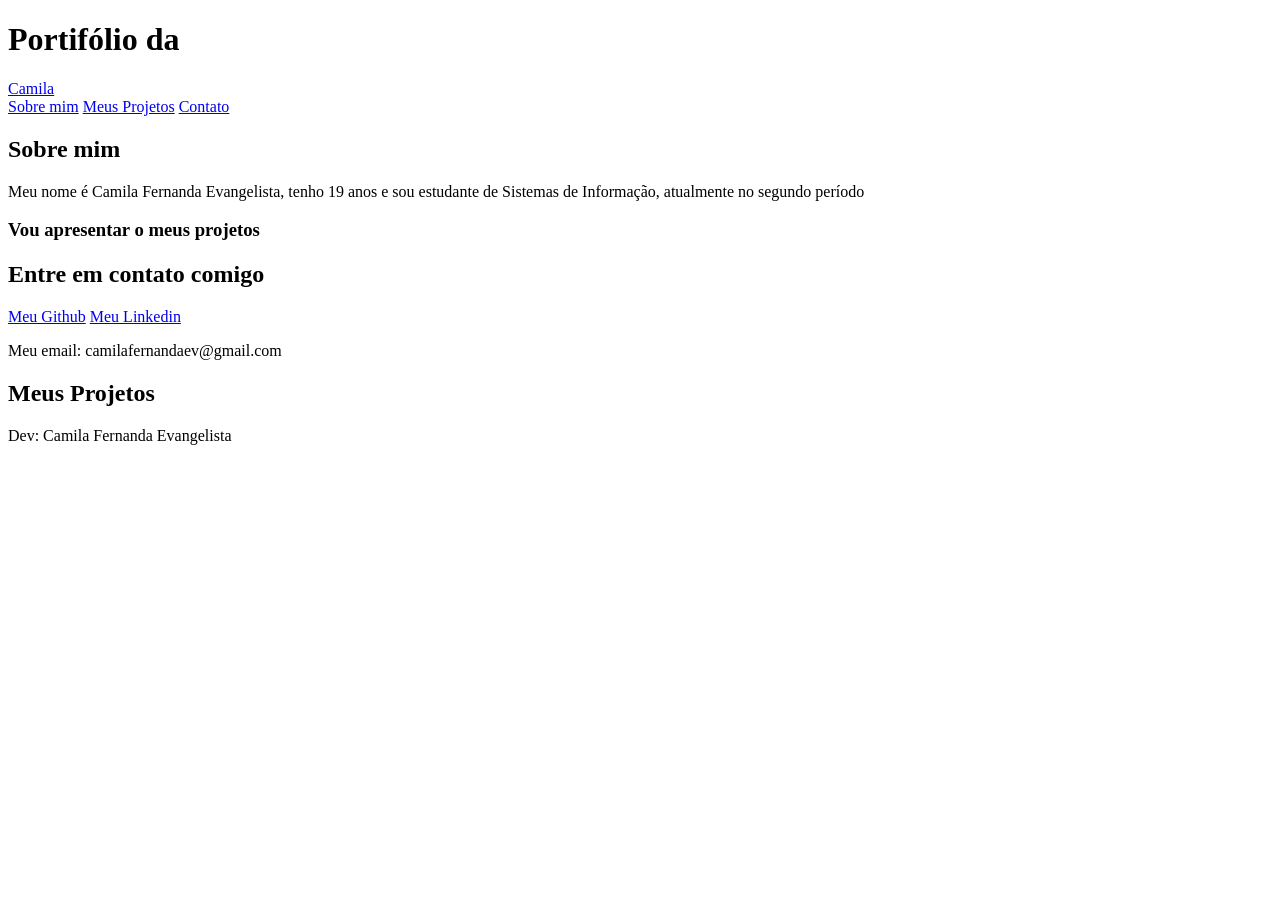
==== assets/index.html @ 195bc3f1 "index basico" ====
<!DOCTYPE html>
<html lang="pt-BR">
<head>
    <meta charset="UTF-8">
    <meta name="viewport" content="width=device-width, initial-scale=1.0">
    <title>Portifólio</title>
    <link rel="stylesheet" href="style.css">
</head>
<body>
        <header>
        <h1>Portifólio da </h1> 
        <a href="https://www.linkedin.com/in/camila-fernanda-evangelista-34b737344/"> Camila</a>
        <nav>
            <a href="#sobre">Sobre mim</a>
            <a href="#projetos">Meus Projetos</a>
            <a href="#contato">Contato</a>
        </nav>
        </header>

        <main>
            <section id="sobre">
                <h2>Sobre mim</h2>
                <p> Meu nome é Camila Fernanda Evangelista, tenho 19 anos e sou estudante de Sistemas de Informação, atualmente no segundo período</p>
                <h3>Vou apresentar o meus projetos</h3>
            </section>

            <section id="contato">
                <h2>Entre em contato comigo</h2>
                <a href="https://github.com/alimackkj"> Meu Github</a>
                <a href="https://www.linkedin.com/in/camila-fernanda-evangelista-34b737344/"> Meu Linkedin</a>
                <p>Meu email: camilafernandaev@gmail.com</p>
            </section>

            <section id="projetos">
                <h2>Meus Projetos</h2>
            </section>
        </main>
        
        <script src="script.js"></script>
        <footer>
            <p>Dev: Camila Fernanda Evangelista</p>
        </footer>
</body>
</html>
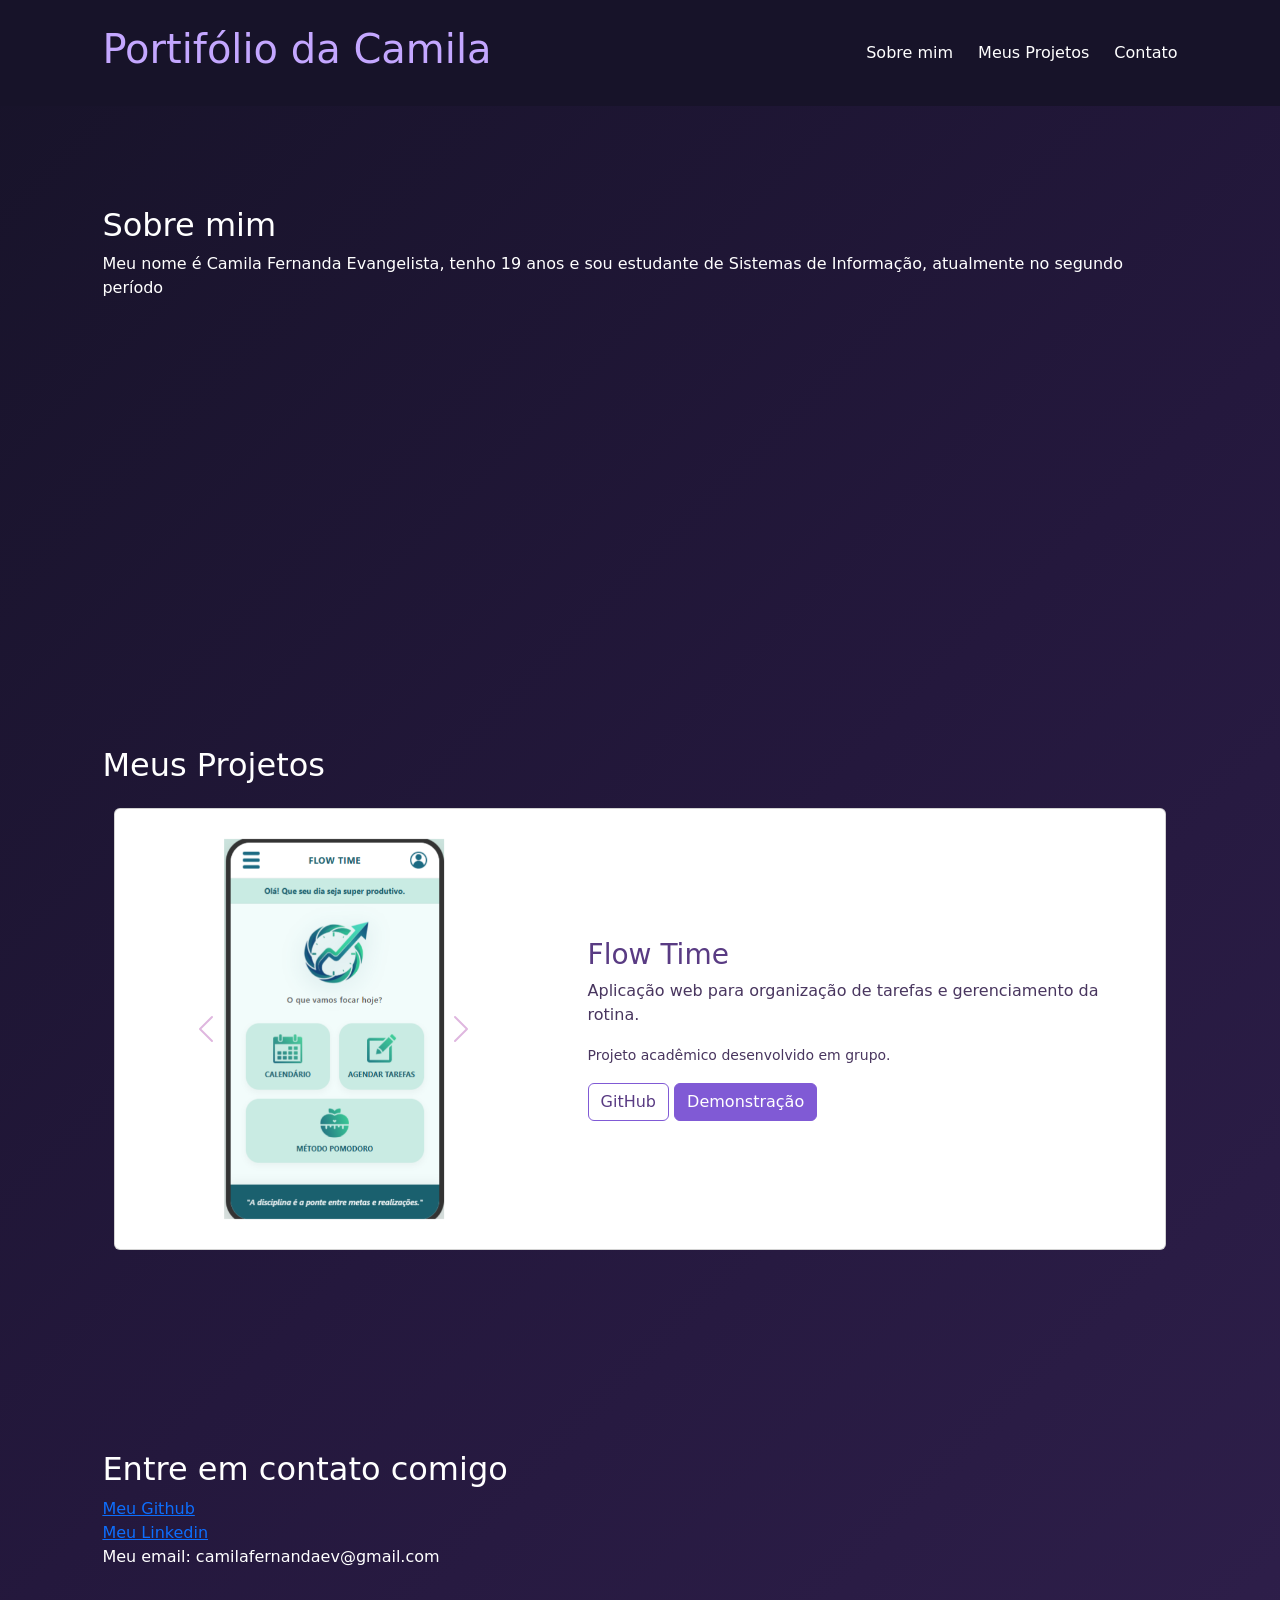
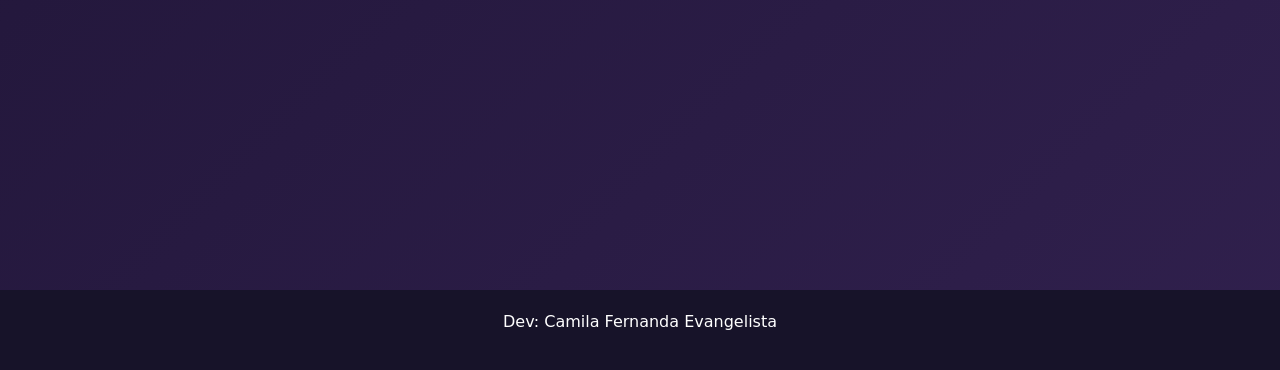
==== commit 56c6e377: "implementação do projeto flow time" ====
--- a/assets/index.html
+++ b/assets/index.html
@@ -5,11 +5,12 @@
     <meta name="viewport" content="width=device-width, initial-scale=1.0">
     <title>Portifólio</title>
     <link rel="stylesheet" href="style.css">
+    <link href="https://cdn.jsdelivr.net/npm/bootstrap@5.3.3/dist/css/bootstrap.min.css" rel="stylesheet">
 </head>
 <body>
         <header>
-        <h1>Portifólio da </h1> 
-        <a href="https://www.linkedin.com/in/camila-fernanda-evangelista-34b737344/"> Camila</a>
+        <h1>Portifólio da Camila</h1> 
+        
         <nav>
             <a href="#sobre">Sobre mim</a>
             <a href="#projetos">Meus Projetos</a>
@@ -21,24 +22,123 @@
             <section id="sobre">
                 <h2>Sobre mim</h2>
                 <p> Meu nome é Camila Fernanda Evangelista, tenho 19 anos e sou estudante de Sistemas de Informação, atualmente no segundo período</p>
-                <h3>Vou apresentar o meus projetos</h3>
+                
+            </section>
+
+            <section id="projetos">
+                <h2>Meus Projetos</h2>
+
+ <div class="container mt-4">
+        <div class="card projeto-bootstrap">
+            <div class="row g-0 align-items-center">
+
+                <!-- Carrossel de imagens -->
+                <div class="col-md-5">
+                    <div id="flowTimeCarousel" class="carousel slide">
+
+                        <div class="carousel-inner">
+
+                            <div class="carousel-item active">
+                                <img src="images/flow-time/TelaDeInicio.png"
+                                     class="d-block w-100"
+                                     alt="Tela inicial do Flow Time">
+                            </div>
+
+                            <div class="carousel-item">
+                                <img src="images/flow-time/TelaAgendarTarefas.png"
+                                     class="d-block w-100"
+                                     alt="Tela de agendamento">
+                            </div>
+
+                            <div class="carousel-item">
+                                <img src="images/flow-time/TelaCalendario.png"
+                                     class="d-block w-100"
+                                     alt="Tela de calendário">
+                            </div>
+
+                            <div class="carousel-item">
+                                <img src="images/flow-time/TelaPomodoro.png"
+                                     class="d-block w-100"
+                                     alt="Tela de Pomodoro">
+                            </div>
+
+                        </div>
+
+                        <!-- Botão anterior -->
+                        <button class="carousel-control-prev"
+                                type="button"
+                                data-bs-target="#flowTimeCarousel"
+                                data-bs-slide="prev">
+                            <span class="carousel-control-prev-icon"></span>
+                        </button>
+
+                        <!-- Botão próximo -->
+                        <button class="carousel-control-next"
+                                type="button"
+                                data-bs-target="#flowTimeCarousel"
+                                data-bs-slide="next">
+                            <span class="carousel-control-next-icon"></span>
+                        </button>
+
+                    </div>
+                </div>
+
+                <!-- Informações do projeto -->
+                <div class="col-md-7">
+                    <div class="card-body">
+
+                        <h3 class="card-title">Flow Time</h3>
+
+                        <p class="card-text">
+                            Aplicação web para organização de tarefas
+                            e gerenciamento da rotina.
+                        </p>
+
+                        <p class="card-text">
+                            <small>
+                                Projeto acadêmico desenvolvido em grupo.
+                            </small>
+                        </p>
+
+                        <a href="https://github.com/ICEI-PUC-Minas-PCO-SI/2026-1-p1-tiaw-g4-flow-time-2.git"
+                           target="_blank"
+                           rel="noopener noreferrer"
+                           class="btn btn-outline-light">
+                            GitHub
+                        </a>
+
+                        <a href="https://flow-time-g4.vercel.app/"
+                           target="_blank"
+                           rel="noopener noreferrer"
+                           class="btn btn-primary">
+                            Demonstração
+                        </a>
+
+                    </div>
+                </div>
+
+            </div>
+        </div>
+    </div>
+
             </section>
 
             <section id="contato">
                 <h2>Entre em contato comigo</h2>
                 <a href="https://github.com/alimackkj"> Meu Github</a>
+                <br>
                 <a href="https://www.linkedin.com/in/camila-fernanda-evangelista-34b737344/"> Meu Linkedin</a>
                 <p>Meu email: camilafernandaev@gmail.com</p>
-            </section>
-
-            <section id="projetos">
-                <h2>Meus Projetos</h2>
             </section>
         </main>
         
         <script src="script.js"></script>
         <footer>
-            <p>Dev: Camila Fernanda Evangelista</p>
+            <div class="footer-content">
+                <p>Dev: Camila Fernanda Evangelista</p>
+            </div>
+            
         </footer>
+        <script src="https://cdn.jsdelivr.net/npm/bootstrap@5.3.3/dist/js/bootstrap.bundle.min.js"></script>
 </body>
 </html>
--- a/assets/style.css
+++ b/assets/style.css
@@ -0,0 +1,171 @@
+
+/* CONFIGURAÇÕES GERAIS */
+* {
+    margin: 0;
+    padding: 0;
+    box-sizing: border-box;
+}
+
+html {
+    scroll-behavior: smooth;
+}
+
+/* CORPO DO SITE */
+body {
+    font-family: Arial, sans-serif;
+    background: linear-gradient(135deg, #171329, #24183d, #30204d);
+    color: #ffffff;
+    min-height: 100vh;
+}
+
+/* CABEÇALHO */
+header {
+    display: flex;
+    justify-content: space-between;
+    align-items: center;
+    padding: 25px 8%;
+    background-color: #171329;
+}
+
+header h1 {
+    color: #c4a7ff;
+}
+
+/* NAVEGAÇÃO */
+nav {
+    display: flex;
+    gap: 25px;
+}
+
+nav a {
+    color: #ffffff;
+    text-decoration: none;
+}
+
+nav a:hover {
+    color: #c4a7ff;
+}
+
+/* SEÇÕES */
+section {
+    padding: 100px 8%;
+    min-height: 60vh;
+}
+
+h2 {
+    color: #c4a7ff;
+    margin-bottom: 20px;
+}
+
+/* LINKS */
+a {
+    color: #c4a7ff;
+}
+
+a:hover {
+    color: #e0d1ff;
+}
+
+/* CARD DOS PROJETOS */
+.projeto-bootstrap {
+    background-color: #e9e1f5;
+    border: 1px solid #c4a7ff;
+    border-radius: 18px;
+    color: #302044;
+    overflow: hidden;
+}
+
+/* CARROSSEL BOOTSTRAP */
+.projeto-bootstrap .carousel {
+    max-width: 300px;
+    margin: 20px auto;
+}
+
+.projeto-bootstrap .carousel-item img {
+    height: 400px;
+    object-fit: contain;
+    padding: 10px;
+}
+
+/* SETAS DO CARROSSEL */
+.projeto-bootstrap .carousel-control-prev-icon,
+.projeto-bootstrap .carousel-control-next-icon {
+    filter: invert(20%) sepia(30%) saturate(1500%)
+            hue-rotate(230deg) brightness(75%);
+}
+
+/* INFORMAÇÕES DO PROJETO */
+.projeto-bootstrap .card-body {
+    padding: 35px;
+}
+
+.projeto-bootstrap .card-title {
+    color: #593b83;
+    font-size: 28px;
+}
+
+.projeto-bootstrap .card-text {
+    color: #49365f;
+}
+
+.projeto-bootstrap small {
+    color: #705d85;
+}
+
+/* BOTÃO GITHUB */
+.projeto-bootstrap .btn-outline-light {
+    color: #593b83;
+    border-color: #805ad5;
+}
+
+.projeto-bootstrap .btn-outline-light:hover {
+    background-color: #805ad5;
+    color: #ffffff;
+}
+
+/* BOTÃO DEMONSTRAÇÃO */
+.projeto-bootstrap .btn-primary {
+    background-color: #805ad5;
+    border-color: #805ad5;
+    color: #ffffff;
+}
+
+.projeto-bootstrap .btn-primary:hover {
+    background-color: #6842bd;
+    border-color: #6842bd;
+}
+
+/* RODAPÉ */
+footer {
+    display: flex;
+    justify-content: center;
+    align-items: center;
+    padding: 20px;
+    background-color: #171329;
+    color: #ffffff;
+}
+
+/* Textos gerais do site em branco */
+body {
+    color: #ffffff;
+}
+
+header,
+header a,
+section h2,
+section p,
+footer {
+    color: #ffffff;
+}
+
+/* Mantém os textos do card em roxo escuro */
+.projeto-bootstrap,
+.projeto-bootstrap .card-title,
+.projeto-bootstrap .card-text,
+.projeto-bootstrap small {
+    color: #49365f;
+}
+
+.projeto-bootstrap .card-title {
+    color: #593b83;
+}
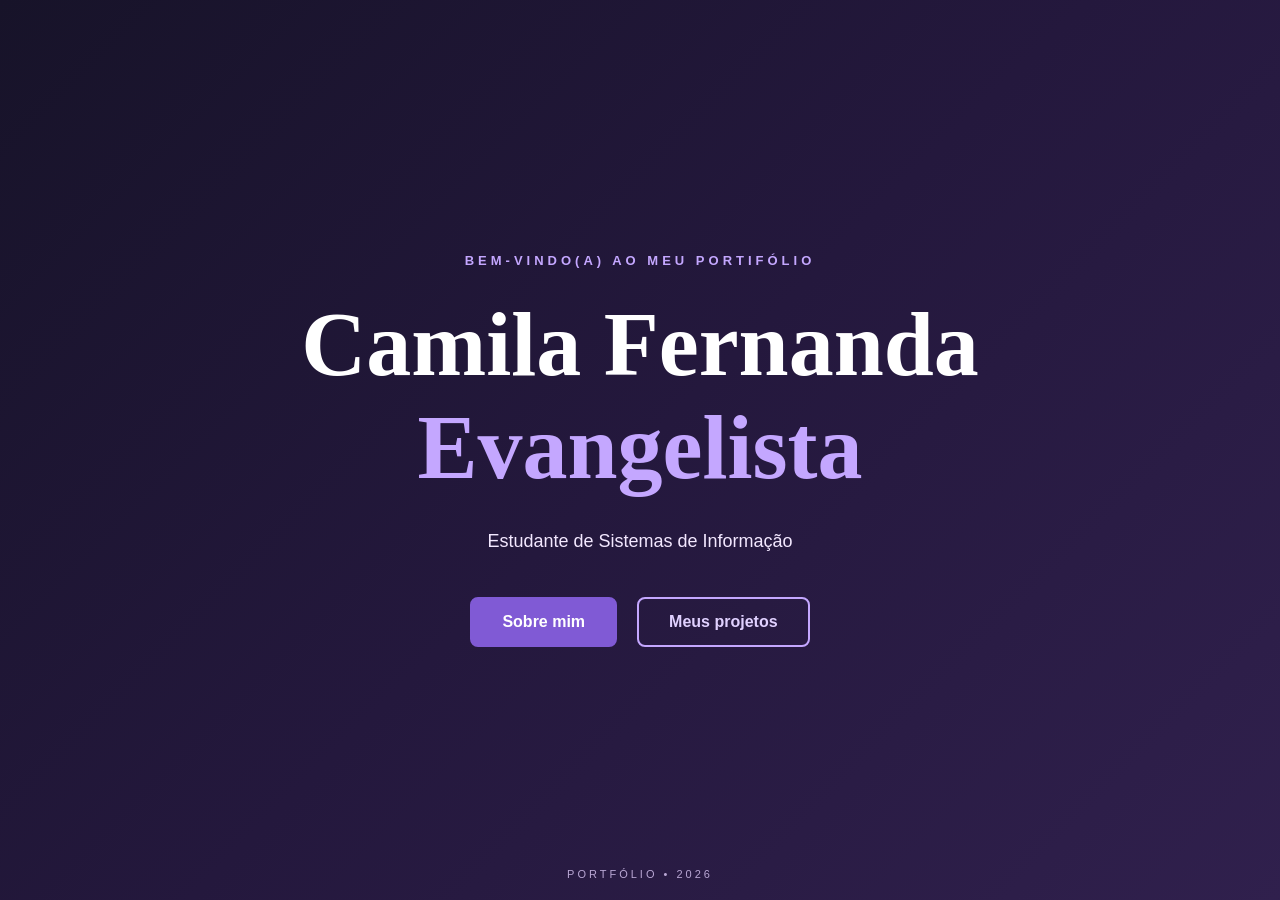
==== commit 641980ad: "melhora do layout" ====
--- a/assets/index.html
+++ b/assets/index.html
@@ -1,144 +1,51 @@
+
 <!DOCTYPE html>
 <html lang="pt-BR">
+
 <head>
     <meta charset="UTF-8">
     <meta name="viewport" content="width=device-width, initial-scale=1.0">
-    <title>Portifólio</title>
+    <title>Camila | Portfólio</title>
     <link rel="stylesheet" href="style.css">
-    <link href="https://cdn.jsdelivr.net/npm/bootstrap@5.3.3/dist/css/bootstrap.min.css" rel="stylesheet">
 </head>
+
 <body>
-        <header>
-        <h1>Portifólio da Camila</h1> 
-        
-        <nav>
-            <a href="#sobre">Sobre mim</a>
-            <a href="#projetos">Meus Projetos</a>
-            <a href="#contato">Contato</a>
-        </nav>
-        </header>
 
-        <main>
-            <section id="sobre">
-                <h2>Sobre mim</h2>
-                <p> Meu nome é Camila Fernanda Evangelista, tenho 19 anos e sou estudante de Sistemas de Informação, atualmente no segundo período</p>
+    <main class="capa">
+
+        <div class="capa-conteudo">
+
+            <p class="capa-saudacao">BEM-VINDO(A) AO MEU PORTIFÓLIO</p>
+
+            <h1>
+               Camila Fernanda
+               <span> Evangelista </span>
+            </h1>
+
+            <p class="capa-descricao">
+                Estudante de Sistemas de Informação
                 
-            </section>
+            </p>
 
-            <section id="projetos">
-                <h2>Meus Projetos</h2>
+            <div class="capa-botoes">
 
- <div class="container mt-4">
-        <div class="card projeto-bootstrap">
-            <div class="row g-0 align-items-center">
+                <a href="sobre.html" class="botao botao-principal">
+                    Sobre mim
+                </a>
 
-                <!-- Carrossel de imagens -->
-                <div class="col-md-5">
-                    <div id="flowTimeCarousel" class="carousel slide">
-
-                        <div class="carousel-inner">
-
-                            <div class="carousel-item active">
-                                <img src="images/flow-time/TelaDeInicio.png"
-                                     class="d-block w-100"
-                                     alt="Tela inicial do Flow Time">
-                            </div>
-
-                            <div class="carousel-item">
-                                <img src="images/flow-time/TelaAgendarTarefas.png"
-                                     class="d-block w-100"
-                                     alt="Tela de agendamento">
-                            </div>
-
-                            <div class="carousel-item">
-                                <img src="images/flow-time/TelaCalendario.png"
-                                     class="d-block w-100"
-                                     alt="Tela de calendário">
-                            </div>
-
-                            <div class="carousel-item">
-                                <img src="images/flow-time/TelaPomodoro.png"
-                                     class="d-block w-100"
-                                     alt="Tela de Pomodoro">
-                            </div>
-
-                        </div>
-
-                        <!-- Botão anterior -->
-                        <button class="carousel-control-prev"
-                                type="button"
-                                data-bs-target="#flowTimeCarousel"
-                                data-bs-slide="prev">
-                            <span class="carousel-control-prev-icon"></span>
-                        </button>
-
-                        <!-- Botão próximo -->
-                        <button class="carousel-control-next"
-                                type="button"
-                                data-bs-target="#flowTimeCarousel"
-                                data-bs-slide="next">
-                            <span class="carousel-control-next-icon"></span>
-                        </button>
-
-                    </div>
-                </div>
-
-                <!-- Informações do projeto -->
-                <div class="col-md-7">
-                    <div class="card-body">
-
-                        <h3 class="card-title">Flow Time</h3>
-
-                        <p class="card-text">
-                            Aplicação web para organização de tarefas
-                            e gerenciamento da rotina.
-                        </p>
-
-                        <p class="card-text">
-                            <small>
-                                Projeto acadêmico desenvolvido em grupo.
-                            </small>
-                        </p>
-
-                        <a href="https://github.com/ICEI-PUC-Minas-PCO-SI/2026-1-p1-tiaw-g4-flow-time-2.git"
-                           target="_blank"
-                           rel="noopener noreferrer"
-                           class="btn btn-outline-light">
-                            GitHub
-                        </a>
-
-                        <a href="https://flow-time-g4.vercel.app/"
-                           target="_blank"
-                           rel="noopener noreferrer"
-                           class="btn btn-primary">
-                            Demonstração
-                        </a>
-
-                    </div>
-                </div>
+                <a href="projetos.html" class="botao botao-secundario">
+                    Meus projetos
+                </a>
 
             </div>
+
         </div>
-    </div>
 
-            </section>
+        <div class="capa-rodape">
+            <p>PORTFÓLIO • 2026</p>
+        </div>
 
-            <section id="contato">
-                <h2>Entre em contato comigo</h2>
-                <a href="https://github.com/alimackkj"> Meu Github</a>
-                <br>
-                <a href="https://www.linkedin.com/in/camila-fernanda-evangelista-34b737344/"> Meu Linkedin</a>
-                <p>Meu email: camilafernandaev@gmail.com</p>
-            </section>
-        </main>
-        
-        <script src="script.js"></script>
-        <footer>
-            <div class="footer-content">
-                <p>Dev: Camila Fernanda Evangelista</p>
-            </div>
-            
-        </footer>
-        <script src="https://cdn.jsdelivr.net/npm/bootstrap@5.3.3/dist/js/bootstrap.bundle.min.js"></script>
+    </main>
+
 </body>
-</html>+</html>
--- a/assets/style.css
+++ b/assets/style.css
@@ -10,7 +10,6 @@
     scroll-behavior: smooth;
 }
 
-/* CORPO DO SITE */
 body {
     font-family: Arial, sans-serif;
     background: linear-gradient(135deg, #171329, #24183d, #30204d);
@@ -18,7 +17,102 @@
     min-height: 100vh;
 }
 
-/* CABEÇALHO */
+/* CAPA */
+.capa {
+    min-height: 100vh;
+    display: flex;
+    flex-direction: column;
+    justify-content: center;
+    align-items: center;
+    text-align: center;
+    padding: 30px;
+    position: relative;
+}
+
+.capa-conteudo {
+    max-width: 900px;
+}
+
+.capa-saudacao {
+    color: #c4a7ff;
+    font-size: 13px;
+    font-weight: bold;
+    letter-spacing: 4px;
+    margin-bottom: 25px;
+}
+
+.capa h1 {
+    color: #ffffff;
+    font-family: Impact, fantasy;
+    font-size: clamp(45px, 8vw, 90px);
+    line-height: 1.15;
+    margin-bottom: 25px;
+}
+
+.capa h1 span {
+    display: block;
+    color: #c4a7ff;
+}
+
+.capa-descricao {
+    color: #f3e8ff;
+    font-size: 18px;
+    line-height: 1.8;
+    margin-bottom: 40px;
+}
+
+/* BOTÕES DA CAPA */
+.capa-botoes {
+    display: flex;
+    justify-content: center;
+    gap: 20px;
+    flex-wrap: wrap;
+}
+
+.botao {
+    display: inline-block;
+    padding: 14px 30px;
+    border-radius: 8px;
+    text-decoration: none;
+    font-weight: bold;
+    transition: 0.3s;
+}
+
+.botao-principal {
+    background-color: #805ad5;
+    color: #ffffff;
+    border: 2px solid #805ad5;
+}
+
+.botao-principal:hover {
+    background-color: #6842bd;
+    border-color: #6842bd;
+    color: #ffffff;
+    transform: translateY(-3px);
+}
+
+.botao-secundario {
+    background-color: transparent;
+    color: #e0d1ff;
+    border: 2px solid #c4a7ff;
+}
+
+.botao-secundario:hover {
+    background-color: #c4a7ff;
+    color: #171329;
+    transform: translateY(-3px);
+}
+
+/* RODAPÉ DA CAPA */
+.capa-rodape {
+    position: absolute;
+    bottom: 20px;
+    color: #b9a7d4;
+    font-size: 11px;
+    letter-spacing: 3px;
+}
+
+/* CABEÇALHO DAS OUTRAS PÁGINAS */
 header {
     display: flex;
     justify-content: space-between;
@@ -29,6 +123,9 @@
 
 header h1 {
     color: #c4a7ff;
+    font-family: Impact, fantasy;
+    font-size: 30px;
+    margin: 0;
 }
 
 /* NAVEGAÇÃO */
@@ -40,30 +137,85 @@
 nav a {
     color: #ffffff;
     text-decoration: none;
+    transition: 0.3s;
 }
 
 nav a:hover {
     color: #c4a7ff;
 }
 
-/* SEÇÕES */
-section {
-    padding: 100px 8%;
-    min-height: 60vh;
-}
-
-h2 {
-    color: #c4a7ff;
+/* PÁGINAS INTERNAS */
+.pagina {
+    padding: 80px 8%;
+    min-height: 75vh;
+}
+
+.pagina h2 {
+    color: #b582f8;
+    margin-bottom: 25px;
+    font-family: "Arial Black", sans-serif;
+    font-size: 1.5rem;
+    font-weight: bold;
+    text-shadow: none !important;
+    -webkit-text-stroke: 0 !important;
+    filter: none !important;
+} 
+
+.pagina p {
+    color: #f3e8ff;
+    font-family: Times, "Times New Roman", serif;
+    font-size: 1.25rem;
+    line-height: 1.7;
     margin-bottom: 20px;
 }
 
-/* LINKS */
-a {
-    color: #c4a7ff;
-}
-
-a:hover {
-    color: #e0d1ff;
+/* FORMAÇÃO */
+.informacao {
+    margin-bottom: 35px;
+}
+
+.informacao h3 {
+    color: #c4a7ff;
+}
+
+/* TECNOLOGIAS */
+.tecnologias {
+    display: flex;
+    flex-wrap: wrap;
+    gap: 8px;
+    margin: 15px 0 40px;
+}
+
+.tecnologias span {
+    background-color: #eee7ff;
+    color: #7545c5;
+    padding: 7px 14px;
+    border-radius: 20px;
+    font-size: 12px;
+    font-weight: 600;
+}
+
+/* CONTATOS */
+.contatos {
+    display: flex;
+    gap: 20px;
+    flex-wrap: wrap;
+    margin-bottom: 40px;
+}
+
+.contatos a {
+    color: #c4a7ff;
+    text-decoration: none;
+    font-weight: bold;
+}
+
+.contatos a:hover {
+    color: #ffffff;
+}
+
+/* BOTÃO VOLTAR */
+.voltar {
+    margin-top: 20px;
 }
 
 /* CARD DOS PROJETOS */
@@ -75,7 +227,6 @@
     overflow: hidden;
 }
 
-/* CARROSSEL BOOTSTRAP */
 .projeto-bootstrap .carousel {
     max-width: 300px;
     margin: 20px auto;
@@ -87,14 +238,12 @@
     padding: 10px;
 }
 
-/* SETAS DO CARROSSEL */
 .projeto-bootstrap .carousel-control-prev-icon,
 .projeto-bootstrap .carousel-control-next-icon {
     filter: invert(20%) sepia(30%) saturate(1500%)
             hue-rotate(230deg) brightness(75%);
 }
 
-/* INFORMAÇÕES DO PROJETO */
 .projeto-bootstrap .card-body {
     padding: 35px;
 }
@@ -112,7 +261,6 @@
     color: #705d85;
 }
 
-/* BOTÃO GITHUB */
 .projeto-bootstrap .btn-outline-light {
     color: #593b83;
     border-color: #805ad5;
@@ -123,7 +271,6 @@
     color: #ffffff;
 }
 
-/* BOTÃO DEMONSTRAÇÃO */
 .projeto-bootstrap .btn-primary {
     background-color: #805ad5;
     border-color: #805ad5;
@@ -142,30 +289,69 @@
     align-items: center;
     padding: 20px;
     background-color: #171329;
-    color: #ffffff;
-}
-
-/* Textos gerais do site em branco */
-body {
-    color: #ffffff;
-}
-
-header,
-header a,
-section h2,
-section p,
-footer {
-    color: #ffffff;
-}
-
-/* Mantém os textos do card em roxo escuro */
-.projeto-bootstrap,
-.projeto-bootstrap .card-title,
-.projeto-bootstrap .card-text,
-.projeto-bootstrap small {
-    color: #49365f;
-}
-
-.projeto-bootstrap .card-title {
-    color: #593b83;
-}
+}
+
+footer p {
+    color: #ffffff;
+    margin: 0;
+}
+
+/* RESPONSIVIDADE */
+@media (max-width: 768px) {
+
+    header {
+        flex-direction: column;
+        gap: 20px;
+        padding: 20px;
+    }
+
+    header h1 {
+        font-size: 26px;
+    }
+
+    nav {
+        justify-content: center;
+        flex-wrap: wrap;
+        gap: 15px;
+    }
+
+    nav a {
+        font-size: 14px;
+    }
+
+    .capa h1 {
+        font-size: 48px;
+    }
+
+    .capa-descricao {
+        font-size: 16px;
+    }
+
+    .capa-botoes {
+        flex-direction: column;
+        align-items: center;
+    }
+
+    .botao {
+        text-align: center;
+    }
+
+    .pagina {
+        padding: 60px 7%;
+    }
+
+    .pagina p {
+        font-size: 1.1rem;
+    }
+
+    .projeto-bootstrap .card-body {
+        padding: 25px;
+    }
+
+    .projeto-bootstrap .carousel-item img {
+        height: 350px;
+    }
+}
+.pagina h3{
+    color: #e0d1f0;
+}
